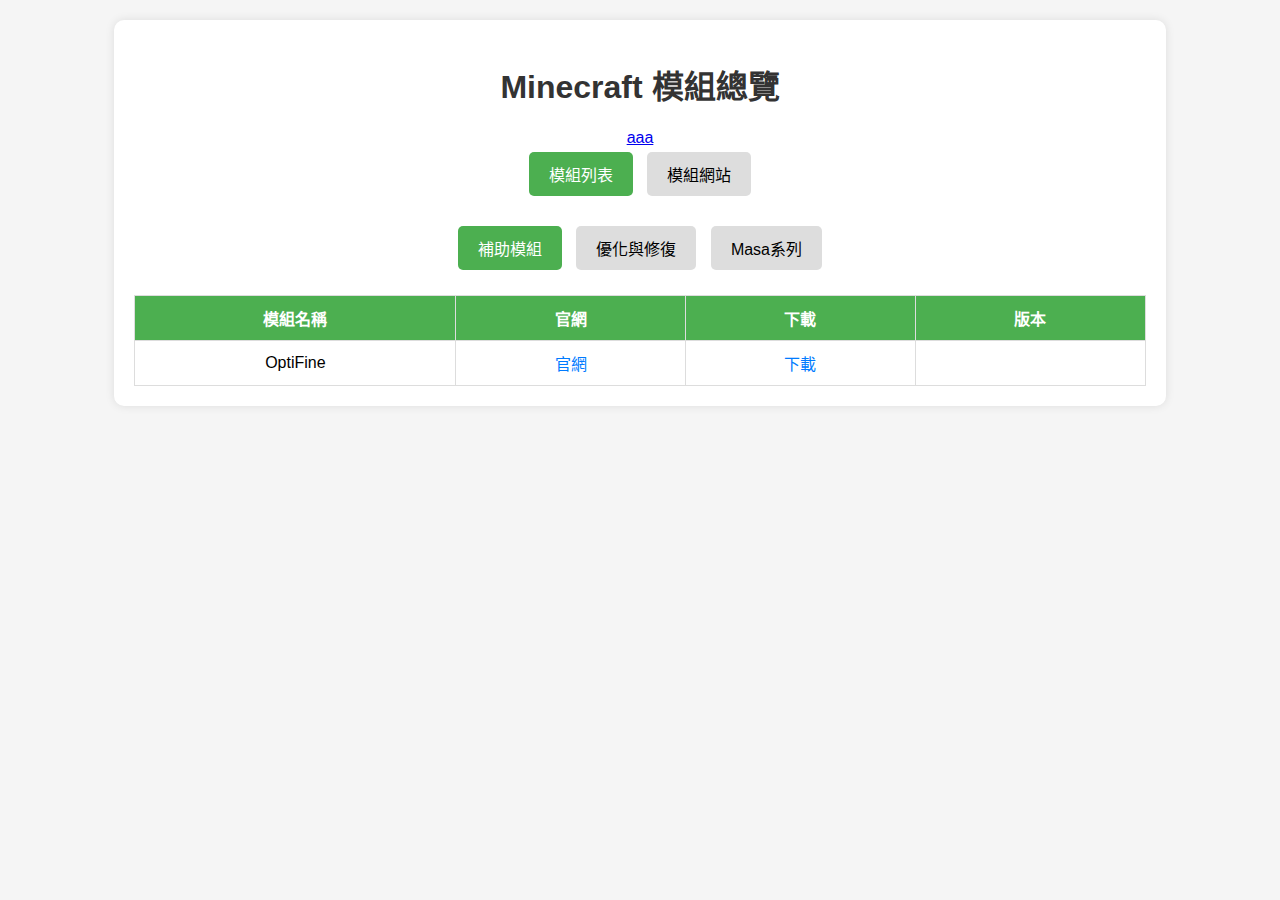
==== index.html @ 96cd4ede "HTML" ====
<!DOCTYPE html>
<html lang="zh-TW">

<head>
  <meta charset="UTF-8">
  <meta name="viewport" content="width=device-width, initial-scale=1.0">
  <title>Minecraft 模組列表</title>
  <link rel="stylesheet" href="styles.css">
</head>

<body>
  <div class="container">
    <h1>Minecraft 模組總覽</h1>
    <a href="index2.html">aaa</a>
    <!-- 第一層選項卡 -->
    <div class="tabs">
      <button class="tab-btn main-tab active" data-tab="modList">模組列表</button>
      <button class="tab-btn main-tab" data-tab="modSites">模組網站</button>
    </div>

    <!-- 模組列表內容 -->
    <div class="main-content active" id="modList">
      <div class="tabs">
        <button class="tab-btn sub-tab active" data-tab="modsA">補助模組</button>
        <button class="tab-btn sub-tab" data-tab="modsB">優化與修復</button>
        <button class="tab-btn sub-tab" data-tab="modsC">Masa系列</button>
      </div>

      <div class="tab-content active" id="modsA">
        <table>
          <tr>
            <th>模組名稱</th>
            <th>官網</th>
            <th>下載</th>
            <th>版本</th>
          </tr>
          <tr>
            <td>OptiFine</td>
            <td><a href="https://optifine.net" target="_blank">官網</a></td>
            <td><a href="https://optifine.net/downloads" target="_blank">下載</a></td>
            <td></td>
          </tr>
        </table>
      </div>

      <div class="tab-content" id="modsB">
        <table>
          <tr>
            <th>模組名稱</th>
            <th>官網</th>
            <th>下載</th>
            <th>版本</th>
          </tr>
          <tr>
            <td>OptiFine</td>
            <td><a href="https://optifine.net" target="_blank">官網</a></td>
            <td><a href="https://optifine.net/downloads" target="_blank">下載</a></td>
            <td></td>
          </tr>
        </table>
      </div>

      <div class="tab-content" id="modsC">
        <table>
          <tr>
            <th>模組名稱</th>
            <th>官網</th>
            <th>下載</th>
            <th>版本</th>
          </tr>
          <tr>
            <td>OptiFine</td>
            <td><a href="https://optifine.net" target="_blank">官網</a></td>
            <td><a href="https://optifine.net/downloads" target="_blank">下載</a></td>
            <td></td>
          </tr>
        </table>
      </div>
    </div>

    <!-- 模組網站內容 -->
    <div class="main-content" id="modSites">
      <div class="tabs">
        <button class="tab-btn sub-tab active" data-tab="modrinth">Modrinth</button>
        <button class="tab-btn sub-tab" data-tab="curseforge">CurseForge</button>
      </div>

      <div class="tab-content active" id="modrinth">
        <h2>Modrinth</h2>
        <p><a href="https://modrinth.com/" target="_blank">🔗 Modrinth 官網</a></p>
        <p>Modrinth 是一個開源、高效能的模組平台。</p>
      </div>

      <div class="tab-content" id="curseforge">
        <h2>CurseForge</h2>
        <p><a href="https://www.curseforge.com/minecraft/mc-mods" target="_blank">🔗 CurseForge 官網</a></p>
        <p>CurseForge 是目前最大的 Minecraft 模組庫，擁有數萬個模組。</p>
      </div>
    </div>
  </div>

  <script src="script.js"></script>
</body>

</html>
---- styles.css ----
body {
  font-family: Arial, sans-serif;
  text-align: center;
  background-color: #f5f5f5;
}

.container {
  width: 80%;
  margin: 20px auto;
  background: white;
  padding: 20px;
  border-radius: 10px;
  box-shadow: 0px 0px 10px rgba(0, 0, 0, 0.1);
}

h1 {
  color: #333;
}

.tabs {
  margin-bottom: 20px;
}

.tab-btn {
  padding: 10px 20px;
  margin: 5px;
  border: none;
  cursor: pointer;
  font-size: 16px;
  border-radius: 5px;
  background-color: #ddd;
}

.tab-btn.active {
  background-color: #4CAF50;
  color: white;
}

.main-content {
  display: none;
}

.main-content.active {
  display: block;
}

.tab-content {
  display: none;
}

.tab-content.active {
  display: block;
}

table {
  width: 100%;
  border-collapse: collapse;
  margin-top: 10px;
}

th, td {
  border: 1px solid #ddd;
  padding: 10px;
}

th {
  background-color: #4CAF50;
  color: white;
}

th:nth-child(1), td:nth-child(1) {
  width: 300px; /* 固定 "模組名稱" 的寬度 */
}

td a {
  text-decoration: none;
  color: #007BFF;
}

td a:hover {
  text-decoration: underline;
}

h2 {
  color: #4CAF50;
}

p a {
  font-size: 18px;
  text-decoration: none;
  color: #007BFF;
  font-weight: bold;
}

p a:hover {
  text-decoration: underline;
}
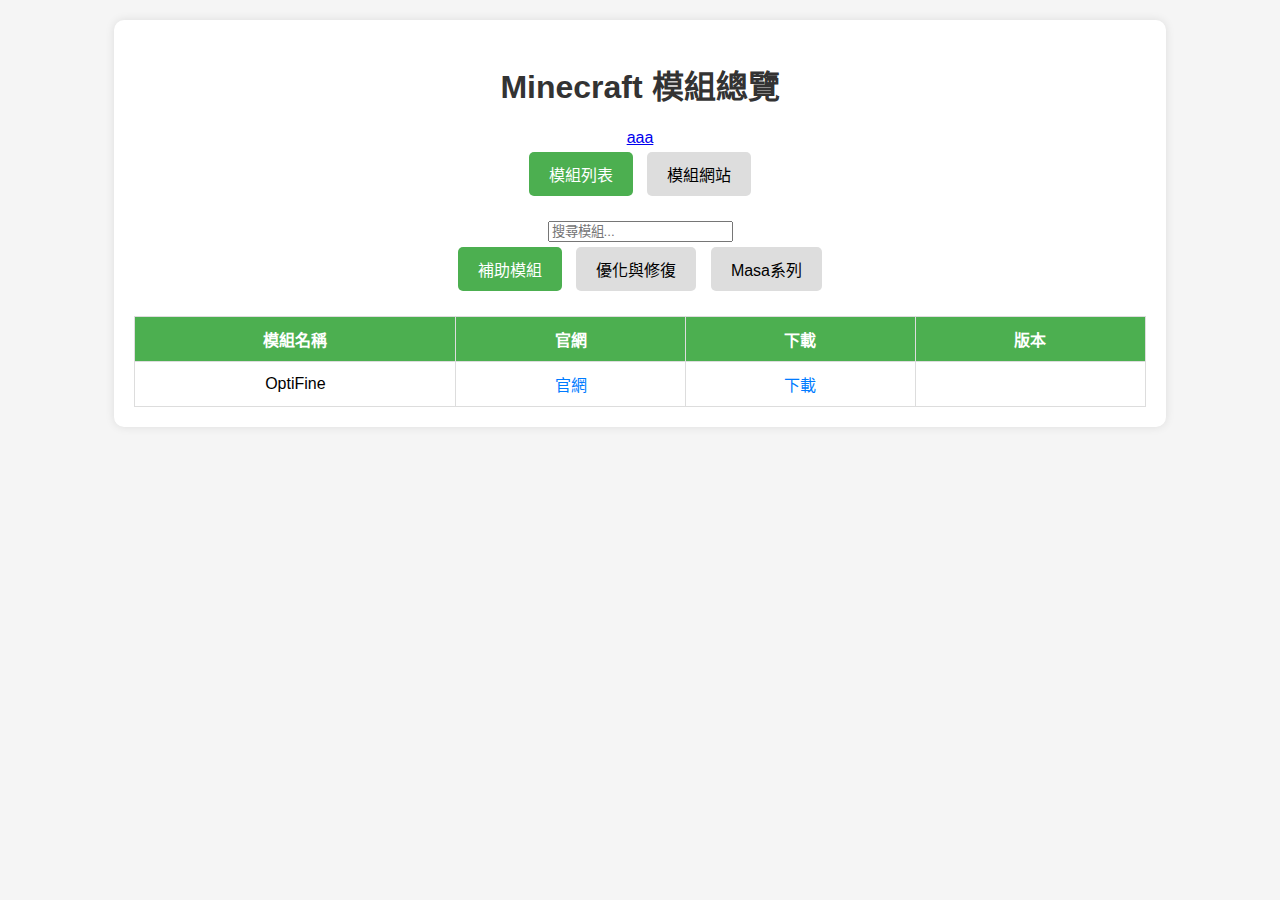
==== commit 87fe62d4: "添加搜索框" ====
--- a/index.html
+++ b/index.html
@@ -20,6 +20,8 @@
 
     <!-- 模組列表內容 -->
     <div class="main-content active" id="modList">
+      <input type="text" id="modSearch" placeholder="搜尋模組..." />
+
       <div class="tabs">
         <button class="tab-btn sub-tab active" data-tab="modsA">補助模組</button>
         <button class="tab-btn sub-tab" data-tab="modsB">優化與修復</button>
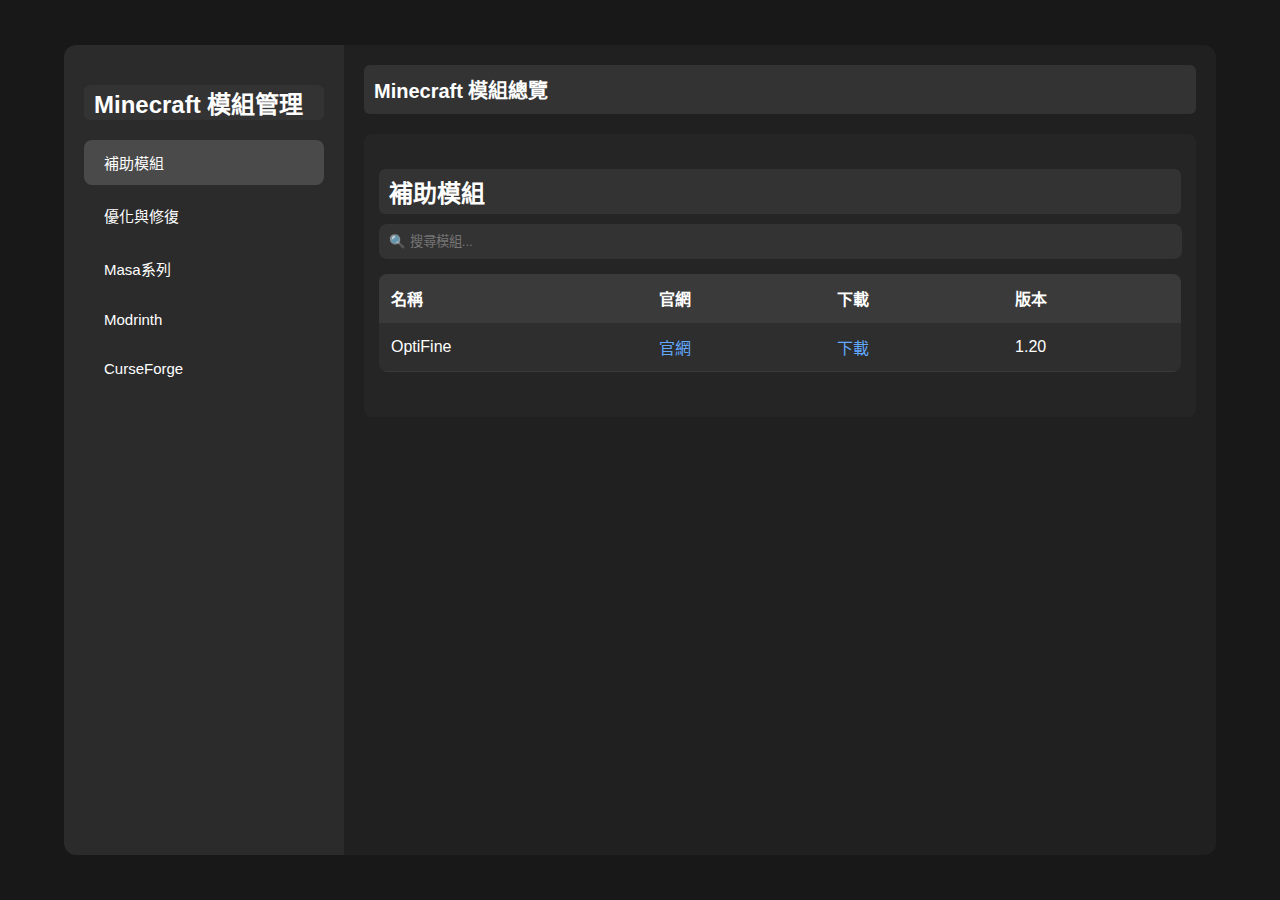
==== commit d110d009: "美化" ====
--- a/index.html
+++ b/index.html
@@ -1,107 +1,86 @@
 <!DOCTYPE html>
 <html lang="zh-TW">
-
 <head>
-  <meta charset="UTF-8">
-  <meta name="viewport" content="width=device-width, initial-scale=1.0">
-  <title>Minecraft 模組列表</title>
-  <link rel="stylesheet" href="styles.css">
+  <meta charset="UTF-8" />
+  <meta name="viewport" content="width=device-width, initial-scale=1.0"/>
+  <title>Minecraft 模組管理</title>
+  <link rel="stylesheet" href="styles.css"/>
 </head>
-
 <body>
-  <div class="container">
-    <h1>Minecraft 模組總覽</h1>
-    <a href="index2.html">aaa</a>
-    <!-- 第一層選項卡 -->
-    <div class="tabs">
-      <button class="tab-btn main-tab active" data-tab="modList">模組列表</button>
-      <button class="tab-btn main-tab" data-tab="modSites">模組網站</button>
-    </div>
-
-    <!-- 模組列表內容 -->
-    <div class="main-content active" id="modList">
-      <input type="text" id="modSearch" placeholder="搜尋模組..." />
-
-      <div class="tabs">
-        <button class="tab-btn sub-tab active" data-tab="modsA">補助模組</button>
-        <button class="tab-btn sub-tab" data-tab="modsB">優化與修復</button>
-        <button class="tab-btn sub-tab" data-tab="modsC">Masa系列</button>
-      </div>
-
-      <div class="tab-content active" id="modsA">
+  <div class="app-container">
+    <nav class="sidebar">
+      <h2 class="title">Minecraft 模組管理</h2>
+      <button class="nav-item active" data-tab="pageA">補助模組</button>
+      <button class="nav-item" data-tab="pageB">優化與修復</button>
+      <button class="nav-item" data-tab="pageC">Masa系列</button>
+      <button class="nav-item" data-tab="pageD">Modrinth</button>
+      <button class="nav-item" data-tab="pageE">CurseForge</button>
+    </nav>
+    <div class="content-container">
+      <div class="top-bar">Minecraft 模組總覽</div>
+      <div class="content active" id="pageA">
+        <h2>補助模組</h2>
+        <input id="searchA" class="search-box" type="text" placeholder="🔍 搜尋模組..." />
         <table>
-          <tr>
-            <th>模組名稱</th>
-            <th>官網</th>
-            <th>下載</th>
-            <th>版本</th>
-          </tr>
+          <tr><th>名稱</th><th>官網</th><th>下載</th><th>版本</th></tr>
           <tr>
             <td>OptiFine</td>
             <td><a href="https://optifine.net" target="_blank">官網</a></td>
             <td><a href="https://optifine.net/downloads" target="_blank">下載</a></td>
-            <td></td>
+            <td>1.20</td>
           </tr>
         </table>
       </div>
-
-      <div class="tab-content" id="modsB">
+      <div class="content" id="pageB">
+        <h2>優化與修復</h2>
+        <input id="searchB" class="search-box" type="text" placeholder="🔍 搜尋模組..." />
         <table>
+          <tr><th>名稱</th><th>官網</th><th>下載</th><th>版本</th></tr>
           <tr>
-            <th>模組名稱</th>
-            <th>官網</th>
-            <th>下載</th>
-            <th>版本</th>
+            <td>Sodium</td>
+            <td><a href="https://modrinth.com/mod/sodium" target="_blank">官網</a></td>
+            <td><a href="https://modrinth.com/mod/sodium/downloads" target="_blank">下載</a></td>
+            <td>1.20</td>
           </tr>
           <tr>
-            <td>OptiFine</td>
-            <td><a href="https://optifine.net" target="_blank">官網</a></td>
-            <td><a href="https://optifine.net/downloads" target="_blank">下載</a></td>
-            <td></td>
+            <td>FerriteCore</td>
+            <td><a href="https://modrinth.com/mod/ferritecore" target="_blank">官網</a></td>
+            <td><a href="https://modrinth.com/mod/ferritecore/downloads" target="_blank">下載</a></td>
+            <td>1.20</td>
           </tr>
         </table>
       </div>
-
-      <div class="tab-content" id="modsC">
+      <div class="content" id="pageC">
+        <h2>Masa系列</h2>
+        <input id="searchC" class="search-box" type="text" placeholder="🔍 搜尋模組..." />
         <table>
+          <tr><th>名稱</th><th>官網</th><th>下載</th><th>版本</th></tr>
           <tr>
-            <th>模組名稱</th>
-            <th>官網</th>
-            <th>下載</th>
-            <th>版本</th>
+            <td>Litematica</td>
+            <td><a href="https://www.curseforge.com/minecraft/mc-mods/litematica" target="_blank">官網</a></td>
+            <td><a href="https://www.curseforge.com/minecraft/mc-mods/litematica/files" target="_blank">下載</a></td>
+            <td>1.20</td>
           </tr>
           <tr>
-            <td>OptiFine</td>
-            <td><a href="https://optifine.net" target="_blank">官網</a></td>
-            <td><a href="https://optifine.net/downloads" target="_blank">下載</a></td>
-            <td></td>
+            <td>MiniHUD</td>
+            <td><a href="https://www.curseforge.com/minecraft/mc-mods/minihud" target="_blank">官網</a></td>
+            <td><a href="https://www.curseforge.com/minecraft/mc-mods/minihud/files" target="_blank">下載</a></td>
+            <td>1.20</td>
           </tr>
         </table>
       </div>
-    </div>
-
-    <!-- 模組網站內容 -->
-    <div class="main-content" id="modSites">
-      <div class="tabs">
-        <button class="tab-btn sub-tab active" data-tab="modrinth">Modrinth</button>
-        <button class="tab-btn sub-tab" data-tab="curseforge">CurseForge</button>
-      </div>
-
-      <div class="tab-content active" id="modrinth">
+      <div class="content" id="pageD">
         <h2>Modrinth</h2>
         <p><a href="https://modrinth.com/" target="_blank">🔗 Modrinth 官網</a></p>
         <p>Modrinth 是一個開源、高效能的模組平台。</p>
       </div>
-
-      <div class="tab-content" id="curseforge">
+      <div class="content" id="pageE">
         <h2>CurseForge</h2>
         <p><a href="https://www.curseforge.com/minecraft/mc-mods" target="_blank">🔗 CurseForge 官網</a></p>
         <p>CurseForge 是目前最大的 Minecraft 模組庫，擁有數萬個模組。</p>
       </div>
     </div>
   </div>
-
   <script src="script.js"></script>
 </body>
-
-</html>+</html>
--- a/styles.css
+++ b/styles.css
@@ -1,97 +1,143 @@
 body {
-  font-family: Arial, sans-serif;
-  text-align: center;
-  background-color: #f5f5f5;
+  margin: 0;
+  padding: 0;
+  font-family: "Segoe UI Variable", sans-serif;
+  background: #181818;
+  display: flex;
+  justify-content: center;
+  align-items: center;
+  height: 100vh;
+  color: #ffffff;
 }
 
-.container {
-  width: 80%;
-  margin: 20px auto;
-  background: white;
-  padding: 20px;
-  border-radius: 10px;
-  box-shadow: 0px 0px 10px rgba(0, 0, 0, 0.1);
+.app-container {
+  display: flex;
+  width: 90%;
+  max-width: 1200px;
+  height: 90vh;
+  background: #202020;
+  border-radius: 12px;
+  overflow: hidden;
 }
 
-h1 {
-  color: #333;
+.sidebar {
+  width: 240px;
+  background: #2b2b2b;
+  display: flex;
+  flex-direction: column;
+  padding: 20px;
+  border-top-left-radius: 12px;
+  border-bottom-left-radius: 12px;
 }
 
-.tabs {
+.title {
+  color: #ffffff;
+  font-size: 24px;
+  font-weight: 600;
+  margin-bottom: 20px;
+  border-radius: 6px;
+  padding: 0 10px;
+}
+
+.nav-item {
+  background: transparent;
+  color: #ffffff;
+  border: none;
+  padding: 12px 20px;
+  font-size: 15px;
+  text-align: left;
+  cursor: pointer;
+  transition: background 0.3s, transform 0.2s;
+  border-radius: 8px;
+  margin-bottom: 8px;
+}
+
+.nav-item:hover {
+  background: #3a3a3a;
+  transform: scale(1.02);
+}
+
+.nav-item.active {
+  background: #4a4a4a;
+}
+
+.content-container {
+  flex-grow: 1;
+  padding: 20px;
+  overflow-y: auto;
+  position: relative;
+  border-top-right-radius: 12px;
+  border-bottom-right-radius: 12px;
+}
+
+.top-bar {
+  font-size: 20px;
+  margin-bottom: 20px;
+  font-weight: 600;
+  border-radius: 6px;
+  padding: 10px;
+  background: #333;
+}
+
+.content {
+  display: none;
+  animation: slideIn 0.4s ease-out;
+  border-radius: 8px;
+  padding: 15px;
+  background: #252525;
   margin-bottom: 20px;
 }
 
-.tab-btn {
-  padding: 10px 20px;
-  margin: 5px;
-  border: none;
-  cursor: pointer;
-  font-size: 16px;
-  border-radius: 5px;
-  background-color: #ddd;
-}
-
-.tab-btn.active {
-  background-color: #4CAF50;
-  color: white;
-}
-
-.main-content {
-  display: none;
-}
-
-.main-content.active {
+.content.active {
   display: block;
 }
 
-.tab-content {
-  display: none;
+h2 {
+  margin-bottom: 10px;
+  border-radius: 6px;
+  padding: 5px 10px;
+  background: #333;
 }
 
-.tab-content.active {
-  display: block;
+.search-box {
+  width: 97.6%;
+  padding: 10px;
+  border-radius: 8px;
+  border: none;
+  margin-bottom: 15px;
+  background: #333;
+  color: #fff;
 }
 
 table {
   width: 100%;
   border-collapse: collapse;
-  margin-top: 10px;
+  margin-bottom: 30px;
+  border-radius: 8px;
+  overflow: hidden;
 }
 
 th, td {
-  border: 1px solid #ddd;
-  padding: 10px;
+  padding: 12px;
+  background: #2e2e2e;
+  border-bottom: 1px solid #3a3a3a;
 }
 
 th {
-  background-color: #4CAF50;
-  color: white;
-}
-
-th:nth-child(1), td:nth-child(1) {
-  width: 300px; /* 固定 "模組名稱" 的寬度 */
+  background: #3a3a3a;
+  text-align: left;
 }
 
 td a {
+  color: #60a9ff;
   text-decoration: none;
-  color: #007BFF;
 }
 
 td a:hover {
   text-decoration: underline;
 }
 
-h2 {
-  color: #4CAF50;
+@keyframes slideIn {
+  from { transform: translateY(20px); opacity: 0; }
+  to { transform: translateY(0); opacity: 1; }
 }
-
-p a {
-  font-size: 18px;
-  text-decoration: none;
-  color: #007BFF;
-  font-weight: bold;
-}
-
-p a:hover {
-  text-decoration: underline;
-}
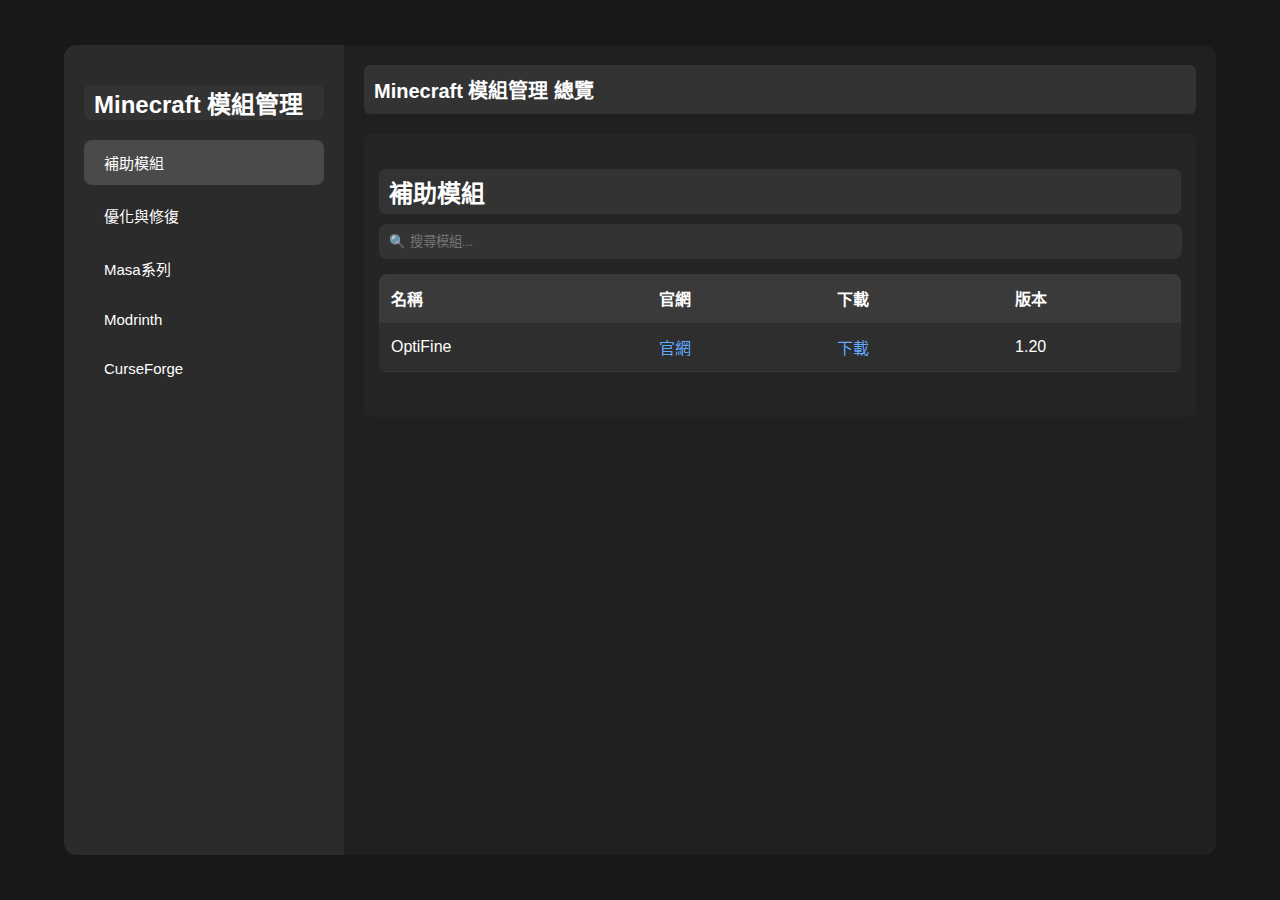
==== commit e999d089: "json编辑" ====
--- a/index.html
+++ b/index.html
@@ -3,82 +3,18 @@
 <head>
   <meta charset="UTF-8" />
   <meta name="viewport" content="width=device-width, initial-scale=1.0"/>
-  <title>Minecraft 模組管理</title>
+  <title></title>
   <link rel="stylesheet" href="styles.css"/>
 </head>
 <body>
   <div class="app-container">
     <nav class="sidebar">
-      <h2 class="title">Minecraft 模組管理</h2>
-      <button class="nav-item active" data-tab="pageA">補助模組</button>
-      <button class="nav-item" data-tab="pageB">優化與修復</button>
-      <button class="nav-item" data-tab="pageC">Masa系列</button>
-      <button class="nav-item" data-tab="pageD">Modrinth</button>
-      <button class="nav-item" data-tab="pageE">CurseForge</button>
+      <h2 class="title" id="pageTitle"></h2>
+      <div id="navContainer"></div>
     </nav>
     <div class="content-container">
-      <div class="top-bar">Minecraft 模組總覽</div>
-      <div class="content active" id="pageA">
-        <h2>補助模組</h2>
-        <input id="searchA" class="search-box" type="text" placeholder="🔍 搜尋模組..." />
-        <table>
-          <tr><th>名稱</th><th>官網</th><th>下載</th><th>版本</th></tr>
-          <tr>
-            <td>OptiFine</td>
-            <td><a href="https://optifine.net" target="_blank">官網</a></td>
-            <td><a href="https://optifine.net/downloads" target="_blank">下載</a></td>
-            <td>1.20</td>
-          </tr>
-        </table>
-      </div>
-      <div class="content" id="pageB">
-        <h2>優化與修復</h2>
-        <input id="searchB" class="search-box" type="text" placeholder="🔍 搜尋模組..." />
-        <table>
-          <tr><th>名稱</th><th>官網</th><th>下載</th><th>版本</th></tr>
-          <tr>
-            <td>Sodium</td>
-            <td><a href="https://modrinth.com/mod/sodium" target="_blank">官網</a></td>
-            <td><a href="https://modrinth.com/mod/sodium/downloads" target="_blank">下載</a></td>
-            <td>1.20</td>
-          </tr>
-          <tr>
-            <td>FerriteCore</td>
-            <td><a href="https://modrinth.com/mod/ferritecore" target="_blank">官網</a></td>
-            <td><a href="https://modrinth.com/mod/ferritecore/downloads" target="_blank">下載</a></td>
-            <td>1.20</td>
-          </tr>
-        </table>
-      </div>
-      <div class="content" id="pageC">
-        <h2>Masa系列</h2>
-        <input id="searchC" class="search-box" type="text" placeholder="🔍 搜尋模組..." />
-        <table>
-          <tr><th>名稱</th><th>官網</th><th>下載</th><th>版本</th></tr>
-          <tr>
-            <td>Litematica</td>
-            <td><a href="https://www.curseforge.com/minecraft/mc-mods/litematica" target="_blank">官網</a></td>
-            <td><a href="https://www.curseforge.com/minecraft/mc-mods/litematica/files" target="_blank">下載</a></td>
-            <td>1.20</td>
-          </tr>
-          <tr>
-            <td>MiniHUD</td>
-            <td><a href="https://www.curseforge.com/minecraft/mc-mods/minihud" target="_blank">官網</a></td>
-            <td><a href="https://www.curseforge.com/minecraft/mc-mods/minihud/files" target="_blank">下載</a></td>
-            <td>1.20</td>
-          </tr>
-        </table>
-      </div>
-      <div class="content" id="pageD">
-        <h2>Modrinth</h2>
-        <p><a href="https://modrinth.com/" target="_blank">🔗 Modrinth 官網</a></p>
-        <p>Modrinth 是一個開源、高效能的模組平台。</p>
-      </div>
-      <div class="content" id="pageE">
-        <h2>CurseForge</h2>
-        <p><a href="https://www.curseforge.com/minecraft/mc-mods" target="_blank">🔗 CurseForge 官網</a></p>
-        <p>CurseForge 是目前最大的 Minecraft 模組庫，擁有數萬個模組。</p>
-      </div>
+      <div class="top-bar" id="topBar"></div>
+      <div id="pagesContainer"></div>
     </div>
   </div>
   <script src="script.js"></script>
--- a/styles.css
+++ b/styles.css
@@ -39,6 +39,12 @@
   padding: 0 10px;
 }
 
+/* 确保 navContainer 内部元素为一列排列 */
+#navContainer {
+  display: flex;
+  flex-direction: column;
+}
+
 .nav-item {
   background: transparent;
   color: #ffffff;
@@ -50,6 +56,7 @@
   transition: background 0.3s, transform 0.2s;
   border-radius: 8px;
   margin-bottom: 8px;
+  white-space: nowrap;
 }
 
 .nav-item:hover {
